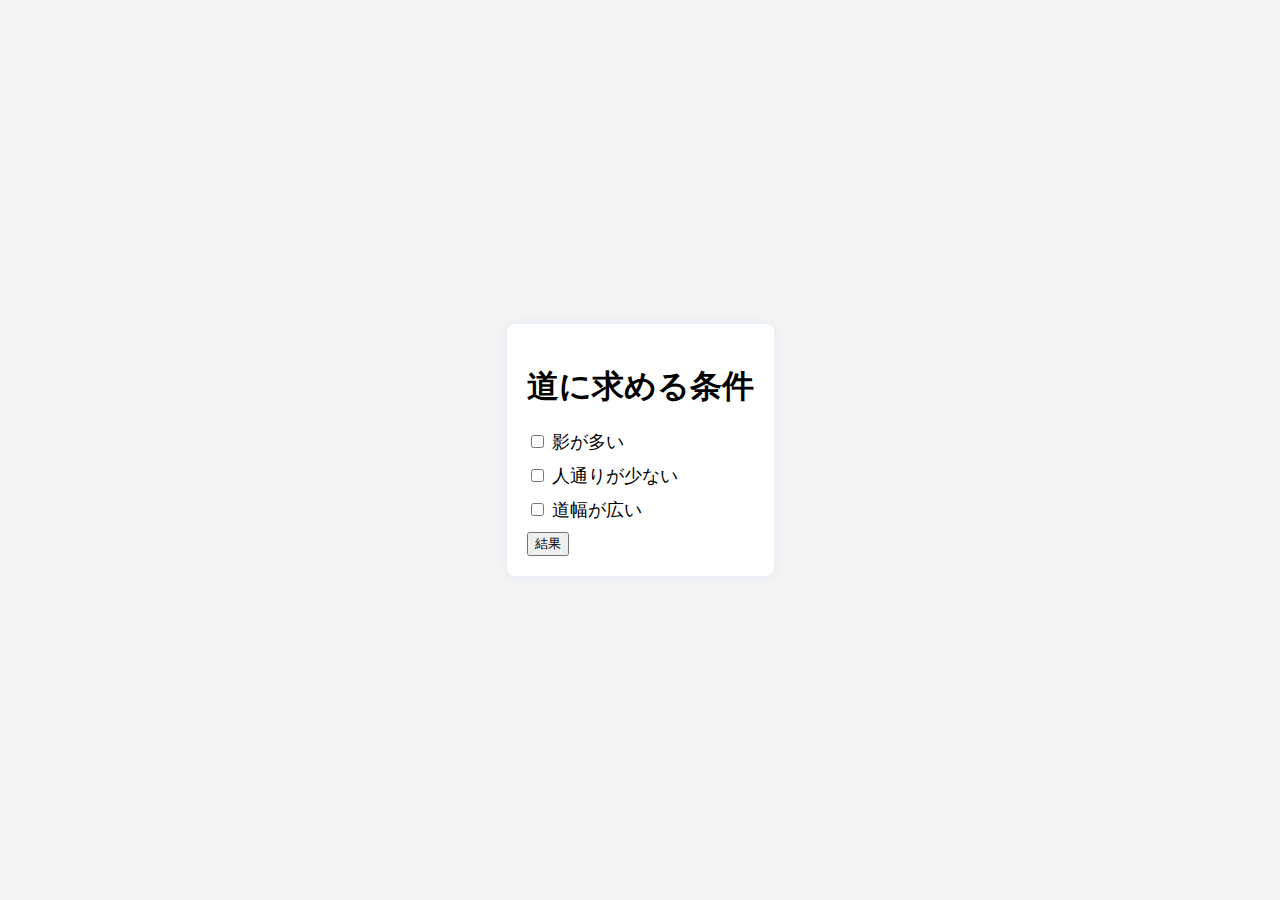
==== index.html @ 12d9727c "Add files via upload" ====
<!DOCTYPE html>
<html lang="en">
  <head>
    <meta charset="UTF-8" />
    <meta name="viewport" content="width=device-width, initial-scale=1.0" />
    <title>Multi-Choice App</title>
    <link rel="stylesheet" href="styles.css" />
  </head>
  <body>
    <div class="container">
      <h1>道に求める条件</h1>
      <div class="options">
        <label>
          <input type="checkbox" name="option" value="Option 1" />
          影が多い
        </label>
        <label>
          <input type="checkbox" name="option" value="Option 2" />
          人通りが少ない
        </label>
        <label>
          <input type="checkbox" name="option" value="Option 3" />
          道幅が広い
        </label>
      </div>
      <button id="submit">結果</button>
    </div>
    <script src="script.js"></script>
  </body>
</html>
---- styles.css ----
body {
  font-family: Arial, sans-serif;
  background-color: #f4f4f4;
  display: flex;
  justify-content: center;
  align-items: center;
  height: 100vh;
  margin: 0;
}

.container {
  background: white;
  padding: 20px;
  border-radius: 8px;
  box-shadow: 0 0 10px rgba(0, 149, 255, 0.1);
}

h1 {
  text-align: center;
}

.options {
  margin-top: 15px;
  display: flex;
  flex-direction: column;
}

.options label {
  margin-bottom: 10px;
  font-size: 18px;
}

.result {
  margin-top: 20px;
  font-size: 20px;
  color: #ff0000;
  text-align: center;
}
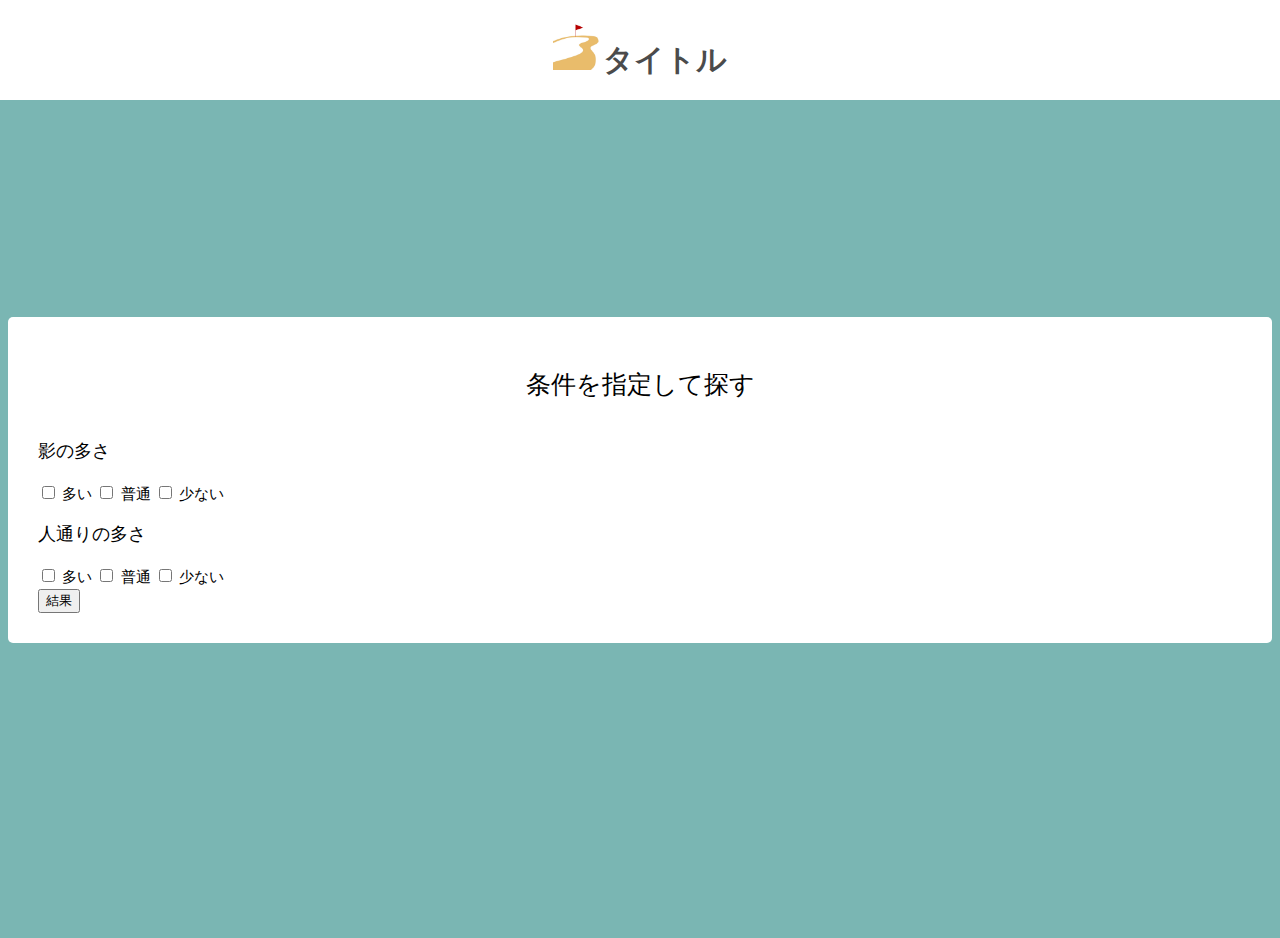
==== commit 4d46076e: "Add files via upload" ====
--- a/index.html
+++ b/index.html
@@ -6,24 +6,84 @@
     <title>Multi-Choice App</title>
     <link rel="stylesheet" href="styles.css" />
   </head>
+  <header>
+    <h1>
+      <a href="/"><img src="logo.jpg" width="50" alt="ろご" />タイトル</a>
+    </h1>
+  </header>
   <body>
     <div class="container">
-      <h1>道に求める条件</h1>
+      <h2>条件を指定して探す</h2>
       <div class="options">
-        <label>
-          <input type="checkbox" name="option" value="Option 1" />
-          影が多い
-        </label>
-        <label>
-          <input type="checkbox" name="option" value="Option 2" />
-          人通りが少ない
-        </label>
-        <label>
-          <input type="checkbox" name="option" value="Option 3" />
-          道幅が広い
-        </label>
+        <form id="selectionForm" action="results.html">
+          <h3>影の多さ</h3>
+          <label>
+            <input
+              type="checkbox"
+              id="shadowhigh"
+              name="shadow"
+              value="high"
+              onclick="checkShadow('high')"
+            />
+            多い
+          </label>
+          <label>
+            <input
+              type="checkbox"
+              id="shadowmid"
+              name="shadow"
+              value="medium"
+              onclick="checkShadow('medium')"
+            />
+            普通
+          </label>
+          <label>
+            <input
+              type="checkbox"
+              id="shadowlow"
+              name="shadow"
+              value="low"
+              onclick="checkShadow('low')"
+            />
+            少ない <br />
+          </label>
+
+          <h3>人通りの多さ</h3>
+          <label>
+            <input
+              type="checkbox"
+              id="traffichigh"
+              name="traffic"
+              value="high"
+              onclick="checkTraffic('high')"
+            />
+            多い
+          </label>
+          <label>
+            <input
+              type="checkbox"
+              id="trafficmid"
+              name="traffic"
+              value="medium"
+              onclick="checkTraffic('medium')"
+            />
+            普通
+          </label>
+          <label>
+            <input
+              type="checkbox"
+              id="trafficlow"
+              name="traffic"
+              value="low"
+              onclick="checkTraffic('low')"
+            />
+            少ない<br />
+          </label>
+        </form>
       </div>
-      <button id="submit">結果</button>
+      <button type="button" onclick="submitForm()">結果</button>
+      <div id="error-message"></div>
+      <!-- エラーメッセージ用の空のdivを追加 -->
     </div>
     <script src="script.js"></script>
   </body>
--- a/styles.css
+++ b/styles.css
@@ -1,22 +1,56 @@
+* {
+  box-sizing: border-box;
+}
+
+header {
+  height: 100px;
+  width: 100%;
+  background-color: white;
+  position: fixed;
+  top: 0;
+}
+
+a {
+  text-decoration: none;
+  color: #4b4b4b;
+}
+
 body {
+  margin-top: 30px;
   font-family: Arial, sans-serif;
-  background-color: #f4f4f4;
+  background-color: #5aa4a1cd;
   display: flex;
   justify-content: center;
   align-items: center;
   height: 100vh;
-  margin: 0;
+  padding: 0;
+  font-size: 20px;
 }
 
 .container {
+  width: 100%;
   background: white;
-  padding: 20px;
-  border-radius: 8px;
-  box-shadow: 0 0 10px rgba(0, 149, 255, 0.1);
+  padding: 30px;
+  border-radius: 5px;
+  margin-right: auto;
+  margin-left: auto;
 }
 
 h1 {
   text-align: center;
+  font-size: 30px;
+}
+
+h2 {
+  text-align: center;
+  font-size: 25px;
+  font-weight: normal;
+}
+
+h3 {
+  text-align: left;
+  font-size: 18px;
+  font-weight: normal;
 }
 
 .options {
@@ -27,12 +61,12 @@
 
 .options label {
   margin-bottom: 10px;
-  font-size: 18px;
+  font-size: 15px;
 }
 
 .result {
   margin-top: 20px;
   font-size: 20px;
-  color: #ff0000;
+  color: #333;
   text-align: center;
 }
